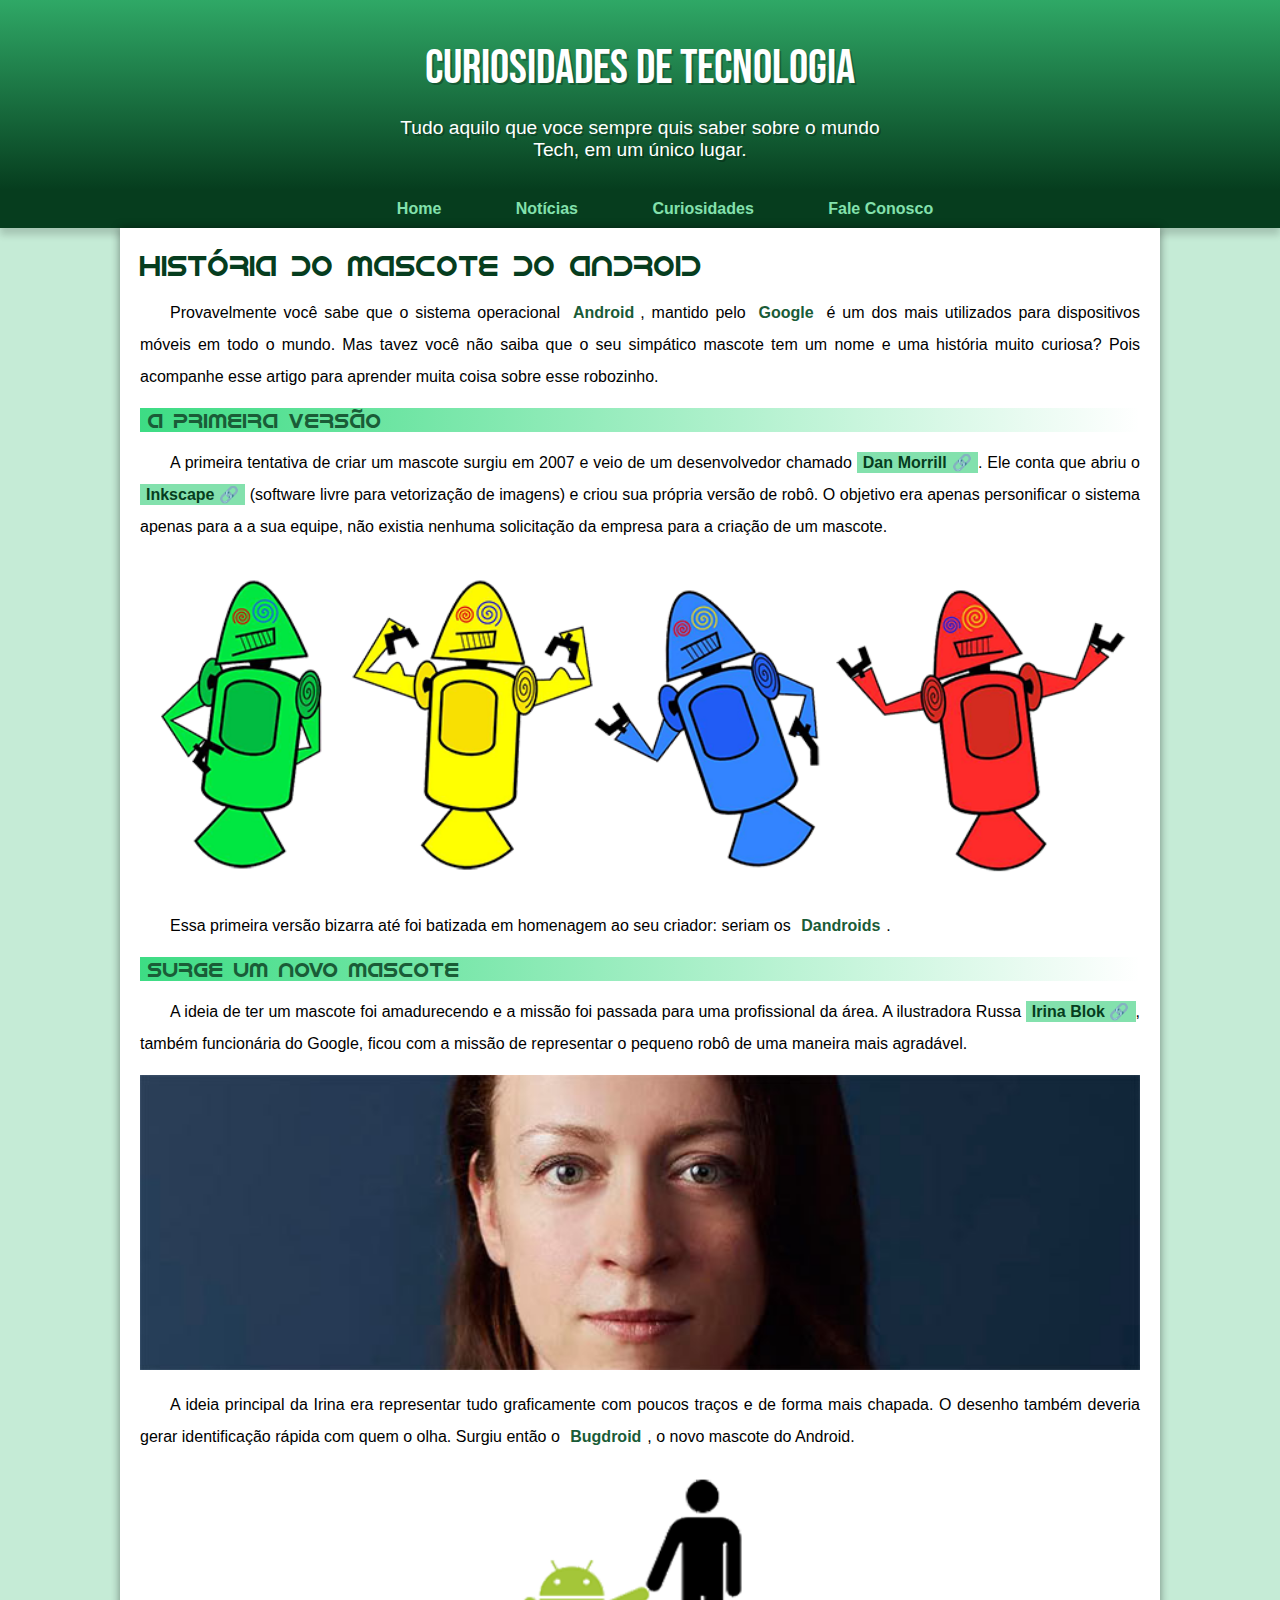
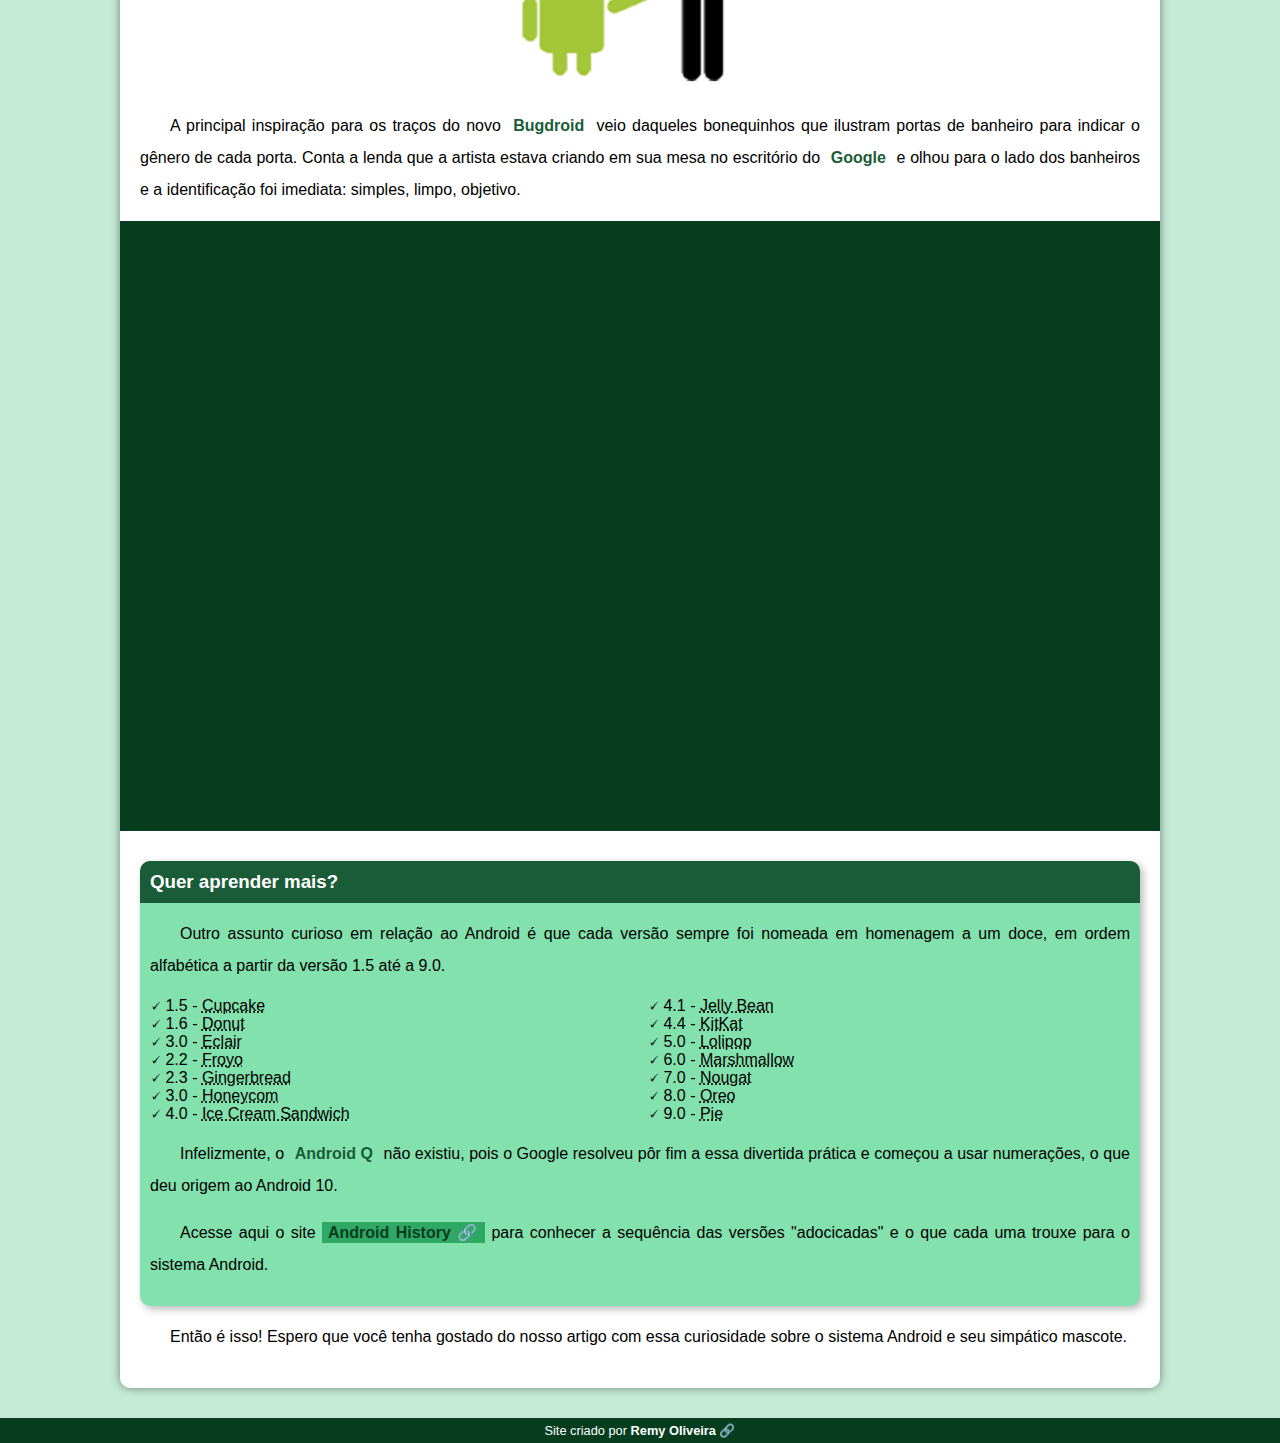
==== index.html @ 63ec4732 "Initial commit" ====
<!DOCTYPE html>
<html lang="pt-br">
<head>
    <meta charset="UTF-8">
    <meta name="viewport" content="width=device-width, initial-scale=1.0">
    <title>Como surgiu o marscote do Android?</title>
    <link rel="shortcut icon" href="imagens\favicon.ico" type="image/x-icon">
    <link rel="stylesheet" href="estilo/style.css">
</head>
<body>
    <header>
        <h1>Curiosidades de Tecnologia</h1>
        <p>Tudo aquilo que voce sempre quis saber sobre o mundo Tech, em um único lugar.</p>
    </header>
    <nav>
        <a href="#">Home</a>
        <a href="#">Notícias</a>
        <a href="#">Curiosidades</a>
        <a href="#">Fale Conosco</a>
    </nav>
    <main>
        <article>
            <h1>História do Mascote do Android</h1>

            <p>Provavelmente você sabe que o sistema operacional <strong>Android</strong>, mantido pelo <strong>Google</strong> é um dos mais utilizados para dispositivos móveis em todo o mundo. Mas tavez você não saiba que o seu simpático mascote tem um nome e uma história muito curiosa? Pois acompanhe esse artigo para aprender muita coisa sobre esse robozinho.</p>

            <h2 class="primeiroh2doarticle">A primeira versão</h2>

            <p>A primeira tentativa de criar um mascote surgiu em 2007 e veio de um desenvolvedor chamado <a href="https://androidcommunity.com/dan-morrill-shows-us-the-android-mascot-that-almost-was-20130103/" target="_blank" class="externo">Dan Morrill</a>. Ele conta que abriu o <a href="https://inkscape.org/pt-br/" target="_blank" class="externo">Inkscape</a> (software livre para vetorização de imagens) e criou sua própria versão de robô. O objetivo era apenas personificar o sistema apenas para a a sua equipe, não existia nenhuma solicitação da empresa para a criação de um mascote.</p>

            <picture>
                <source media="(max-width:550px)" srcset="imagens/dan-droids-pq.png">
                <img src="imagens/dan-droids.png" alt="Primeiro mascote do Android">
            </picture>

            <p>Essa primeira versão bizarra até foi batizada em homenagem ao seu criador: seriam os <strong>Dandroids</strong>.</p>

            <h2>Surge um novo mascote</h2>

            <p>A ideia de ter um mascote foi amadurecendo e a missão foi passada para uma profissional da área. A ilustradora Russa <a href="https://www.irinablok.com/" target="_blank" class="externo">Irina Blok</a>, também funcionária do Google, ficou com a missão de representar o pequeno robô de uma maneira mais agradável.</p>

            <picture>
                <source media="(max-width:550px)" srcset="imagens/irina-blok-pq.jpg">
                <img src="imagens/irina-blok.jpg" alt="Irina Brok, Criadora da logo">
            </picture>

            <p>A ideia principal da Irina era representar tudo graficamente com poucos traços e de forma mais chapada. O desenho também deveria gerar identificação rápida com quem o olha. Surgiu então o <strong>Bugdroid</strong>, o novo mascote do Android.</p>

            <img src="imagens/bugdroid.png" class="pequena" alt="Bugdroid">

            <p>A principal inspiração para os traços do novo <strong>Bugdroid</strong> veio daqueles bonequinhos que ilustram portas de banheiro para indicar o gênero de cada porta. Conta a lenda que a artista estava criando em sua mesa no escritório do <strong>Google</strong> e olhou para o lado dos banheiros e a identificação foi imediata: simples, limpo, objetivo.</p>

            <div class="video"><iframe width="560" height="315" src="https://www.youtube.com/embed/l2UDgpLz20M?si=WUPkpmN5AgdhUrt0" title="YouTube video player" frameborder="0" allow="accelerometer; autoplay; clipboard-write; encrypted-media; gyroscope; picture-in-picture; web-share" referrerpolicy="strict-origin-when-cross-origin" allowfullscreen></iframe></div>
            
            <aside>
                <h3>Quer aprender mais?</h3>

                <p>Outro assunto curioso em relação ao Android é que cada versão sempre foi nomeada em homenagem a um doce, em ordem alfabética a partir da versão 1.5 até a 9.0.</p>
                
                <ul>
                    <li>1.5 - <abbr title="Bolo de Copo">Cupcake</abbr></li>
                    <li>1.6 - <abbr title="Rosquinha">Donut</abbr></li>
                    <li>3.0 - <abbr title="Bomba">Eclair</abbr></li>
                    <li>2.2 - <abbr title="Iogurte ongelado">Froyo</abbr></li>
                    <li>2.3 - <abbr title="Biscoito de Gengibre">Gingerbread</abbr></li>
                    <li>3.0 - <abbr title="Favo de Mel">Honeycom</abbr></li>
                    <li>4.0 - <abbr title="Sanduíche de Sorvete">Ice Cream Sandwich</abbr></li>
                    <li>4.1 - <abbr title="Jujuba">Jelly Bean</abbr></li>
                    <li>4.4 - <abbr title="Kitkat">KitKat</abbr></li>
                    <li>5.0 - <abbr title="Pirulito">Lolipop</abbr></li>
                    <li>6.0 - <abbr title="Marshmallow">Marshmallow</abbr></li>
                    <li>7.0 - <abbr title="Torrene">Nougat</abbr></li>
                    <li>8.0 - <abbr title="Oreo">Oreo</abbr></li>
                    <li>9.0 - <abbr title="Torta">Pie</abbr></li>
                </ul>

                <p>Infelizmente, o <strong>Android Q</strong> não existiu, pois o Google resolveu pôr fim a essa divertida prática e começou a usar numerações, o que deu origem ao Android 10.</p>
                
                <p>Acesse aqui o site <a href="https://www.android.com/intl/pt-BR_br/" target="_blank" class="externo">Android History</a> para conhecer a sequência das versões "adocicadas" e o que cada uma trouxe para o sistema Android.</p>
            </aside>

            <p>Então é isso! Espero que você tenha gostado do nosso artigo com essa curiosidade sobre o sistema Android e seu simpático mascote.</p>
        </article>
    </main>
    <footer>Site criado por <a href="https://www.youtube.com/@remyoliveira3364" target="_blank" class="externo">Remy Oliveira</a></footer>
</body>
</html>
---- estilo/style.css ----
@charset "UTF-8";

@import url('https://fonts.googleapis.com/css2?family=Bebas+Neue&display=swap');

@font-face {
    font-family: 'Android';
    src: url('../fontes/idroid.otf') format('opentype');
    font-weight: normal;
}

    :root {
        --cor0: #c5ebd6;
        --cor1: #83e1ad;
        --cor2: #3ddc84;
        --cor3: #2fa866;
        --cor4: #1a5c37;
        --cor5: #063d1e;

        --font-padrao: Arial, Verdana, Helvetica, sans-serif;
        --font-destaque: 'Bebas Neue', sans-serif;
        --font-android: 'Android', Verdana;
    }
    
    * {
        margin: 0px;
        padding: 0px;
    }
    
    body {
        background-color: var(--cor0);
        font-family: var(--font-padrao); 
    }

    a.externo::after {
        content: " 🔗"; 
    }

    header {
        background-image: linear-gradient(to bottom, var(--cor3), var(--cor5));
        min-height: 150px;
        text-align: center;
        padding-top: 40px;
    }

    header > h1 {
        color: white;
        font-family: var(--font-destaque);
        margin-bottom: 20px;
        font-size: 3em;
        text-shadow: 2px 2px 0px rgba(0, 0, 0, 0.267);
        font-weight: normal;
    }

    header > p {
        color: white;
        font-family: var(--font-padrao);
        font-size: 1.2em;
        max-width: 500px;
        margin: auto;
        padding-left: 10px;
        padding-right: 10px;
        text-shadow: 2px 2px 0px rgba(0, 0, 0, 0.267);
        margin-bottom: 30px;
        
    }

    nav {
        background-color: var(--cor5);
        padding: 10px;
        box-shadow: 0px 7px 7px rgba(0, 0, 0, 0.162);
        text-align: center;
    }

    nav > a {
        color: var(--cor1);
        padding: 10px;
        text-decoration: none;
        font-weight: bold;
        border-radius: 5px;
        transition-duration: 0.4s;
        margin-left: 50px;
    }

    nav > a:hover {
        background-color: var(--cor3);
        color: white;
    }

    main {
        margin: auto;
        min-width: 280px;
        max-width: 1000px;
        background-color: white;
        box-shadow:  0px 0px 10px rgba(0, 0, 0, 0.434);
        margin-bottom: 30px;
        border-bottom-left-radius: 10px;
        border-bottom-right-radius: 10px;
        padding: 20px;

    }

    main img {
        width: 100%;
    }

    main img.pequena {
        max-width: 350px;
        display: block;
        margin: auto;
    }

    main h1 {
        color: var(--cor5);
        font-family: var(--font-android);
        font-weight: normal;
        font-size: 1.8em;
    }

    main h2 {
        font-family: var(--font-android);
        color: var(--cor4);
        font-size: 1.3em;
        background-image: linear-gradient(to right, var(--cor2), transparent);
        text-indent: 8px;
        font-weight: normal;
    } 

    main p {
        margin: 15px 0px;
        text-align: justify;
        text-indent: 30px;
        line-height: 2em;
        font-size: 1em;
    }
     
    
    /*
    
    article h2.primeiroh2doarticle {
        color: crimson;
    } 
    
    */

    main strong {
        color: var(--cor4);
        font-weight: bold;
        padding: 2px 6px;
    } 

    main a {
        background-color: var(--cor1);
        text-decoration: none;
        font-weight: bold;
        color: var(--cor5);
        padding: 2px 6px;
    }

    main a:hover {
        text-decoration: underline;
        color: var(--cor4);
    }

    div.video {
        background-color: var(--cor5);
        margin: 0px -20px 30px -20px;
        padding: 20px;
        position: relative;
        padding-bottom: 59%;
    }

    div.video > iframe {
        position: absolute;
        top: 5%;
        left: 5%;
        width: 90%;
        height: 90%;
    }

    aside {
        background-color: var(--cor1);
        padding: 10px;
        border-radius: 10px;
        box-shadow: 3px 3px 8px rgba(0, 0, 0, 0.288);
    }

    aside > ul {
        list-style-position: inside;
        columns: 2;
        list-style-type: "🗸 ";
    }

    aside h3 {
        background-color: var(--cor4);
        color: white;
        padding: 10px;
        margin: -10px -10px 0px -10px;
        border-radius: 10px 10px 0px 0px;
    }

    aside > p > a {
       background-color: var(--cor3);
    }

    footer {
        background-color: var(--cor5);
        color: white;
        text-align: center;
        font-size: 0.8em;
        padding: 5px;
    }

    footer a {
        color: white;
        font-weight: bolder;
        text-decoration: none;
    }

    footer a:hover {
        text-decoration: underline;
        color: var(--cor1);
    }
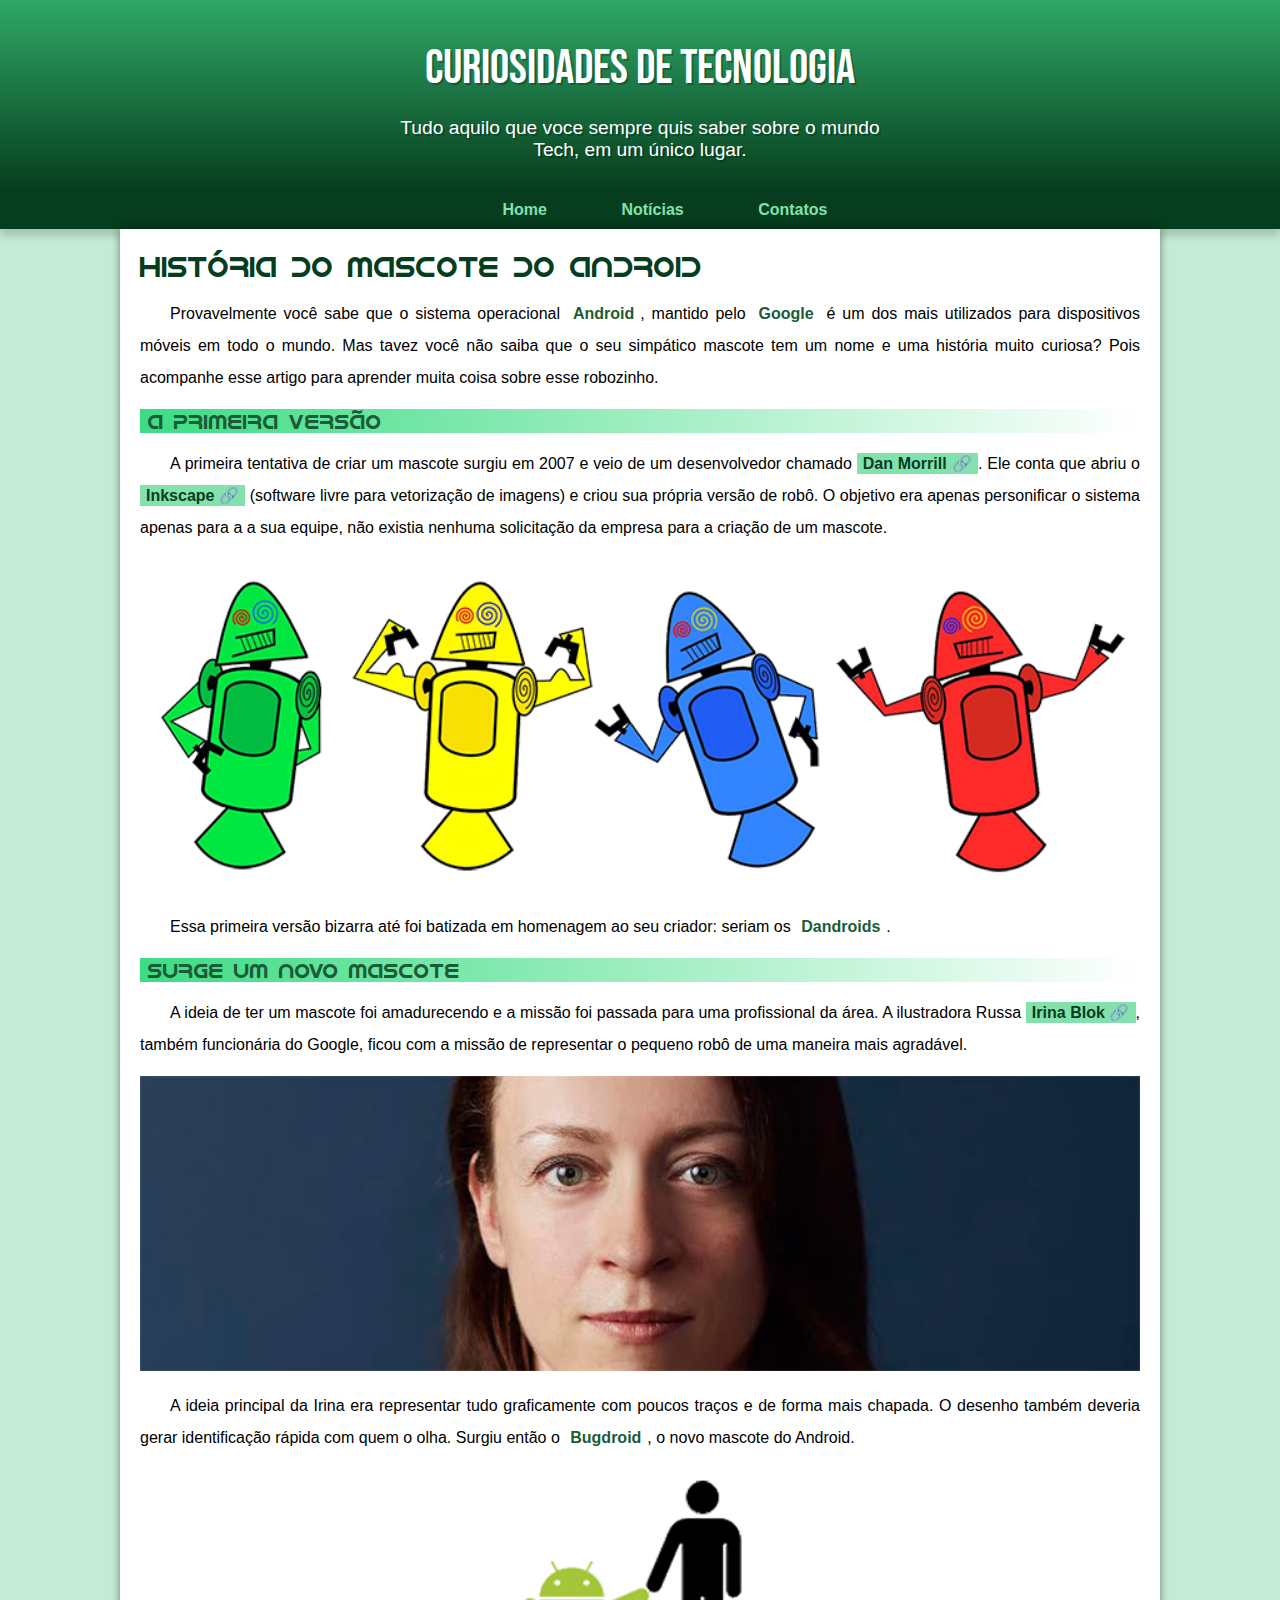
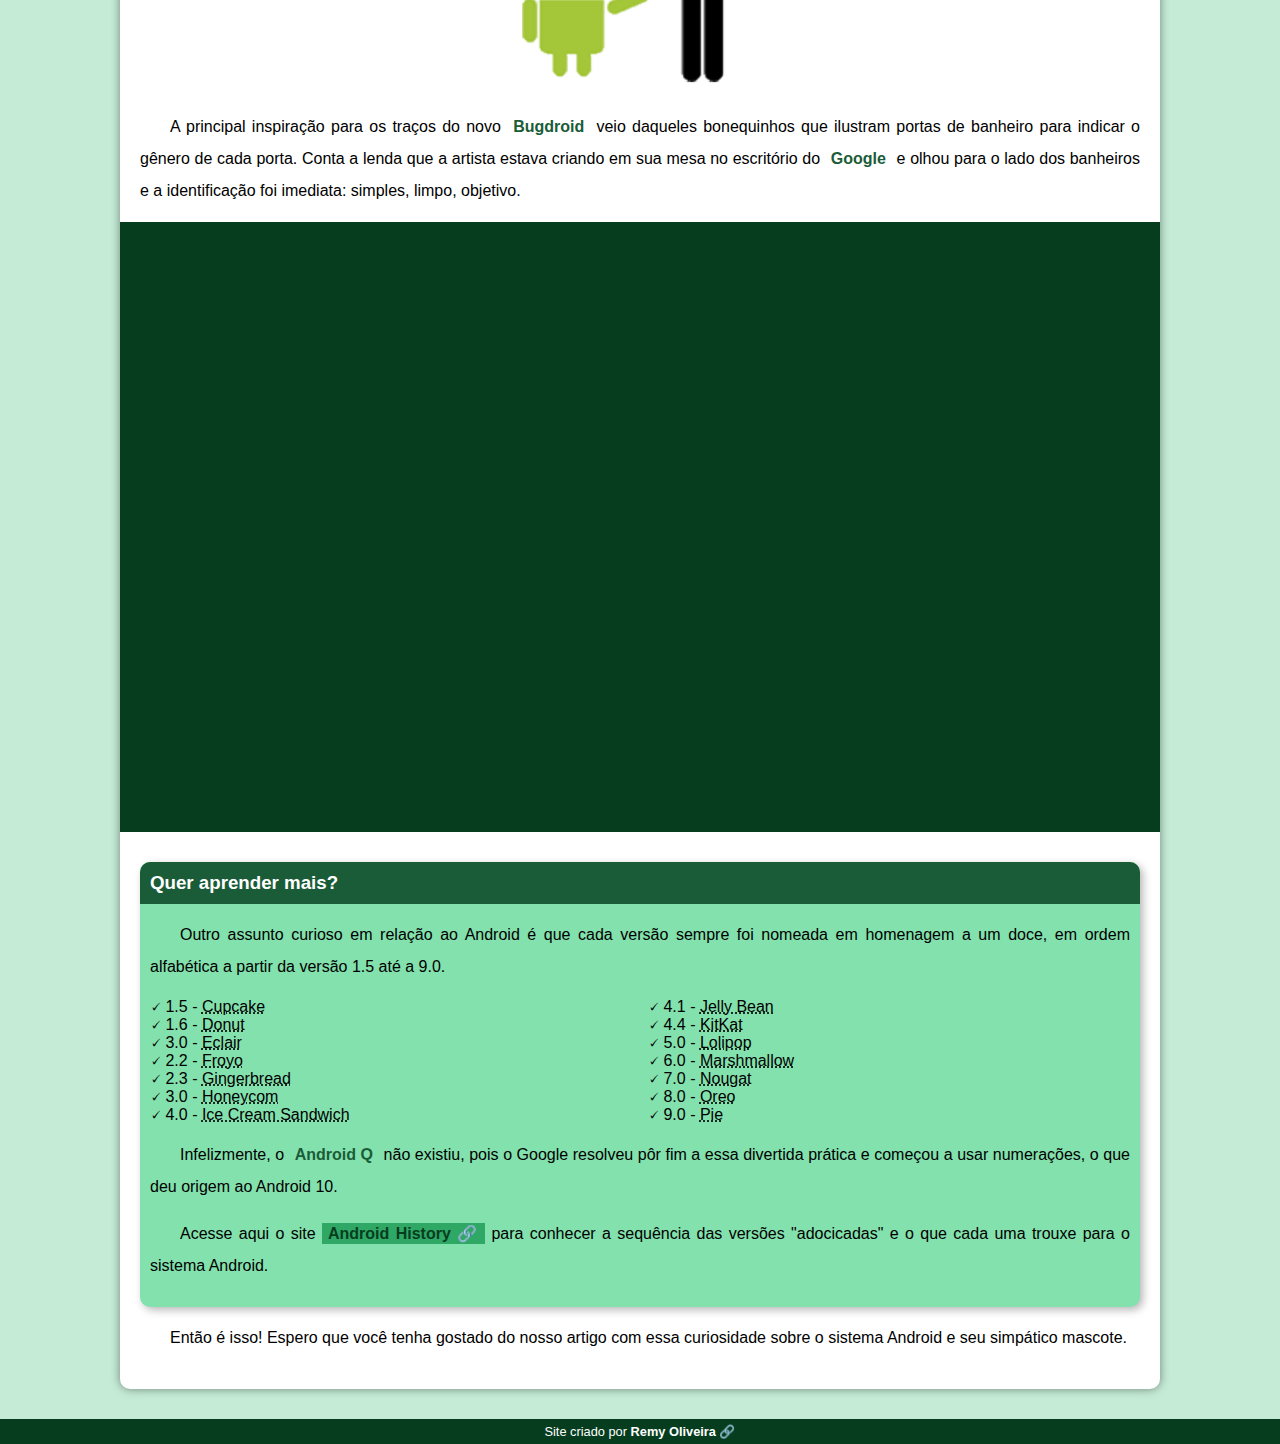
==== commit e95810ad: "remoção do curiosidades" ====
--- a/index.html
+++ b/index.html
@@ -15,8 +15,7 @@
     <nav>
         <a href="#">Home</a>
         <a href="#">Notícias</a>
-        <a href="#">Curiosidades</a>
-        <a href="#">Fale Conosco</a>
+        <a href="#">Contatos</a>
     </nav>
     <main>
         <article>
--- a/estilo/style.css
+++ b/estilo/style.css
@@ -60,7 +60,7 @@
         padding-left: 10px;
         padding-right: 10px;
         text-shadow: 2px 2px 0px rgba(0, 0, 0, 0.267);
-        margin-bottom: 30px;
+        padding-bottom: 30px;
         
     }
 
